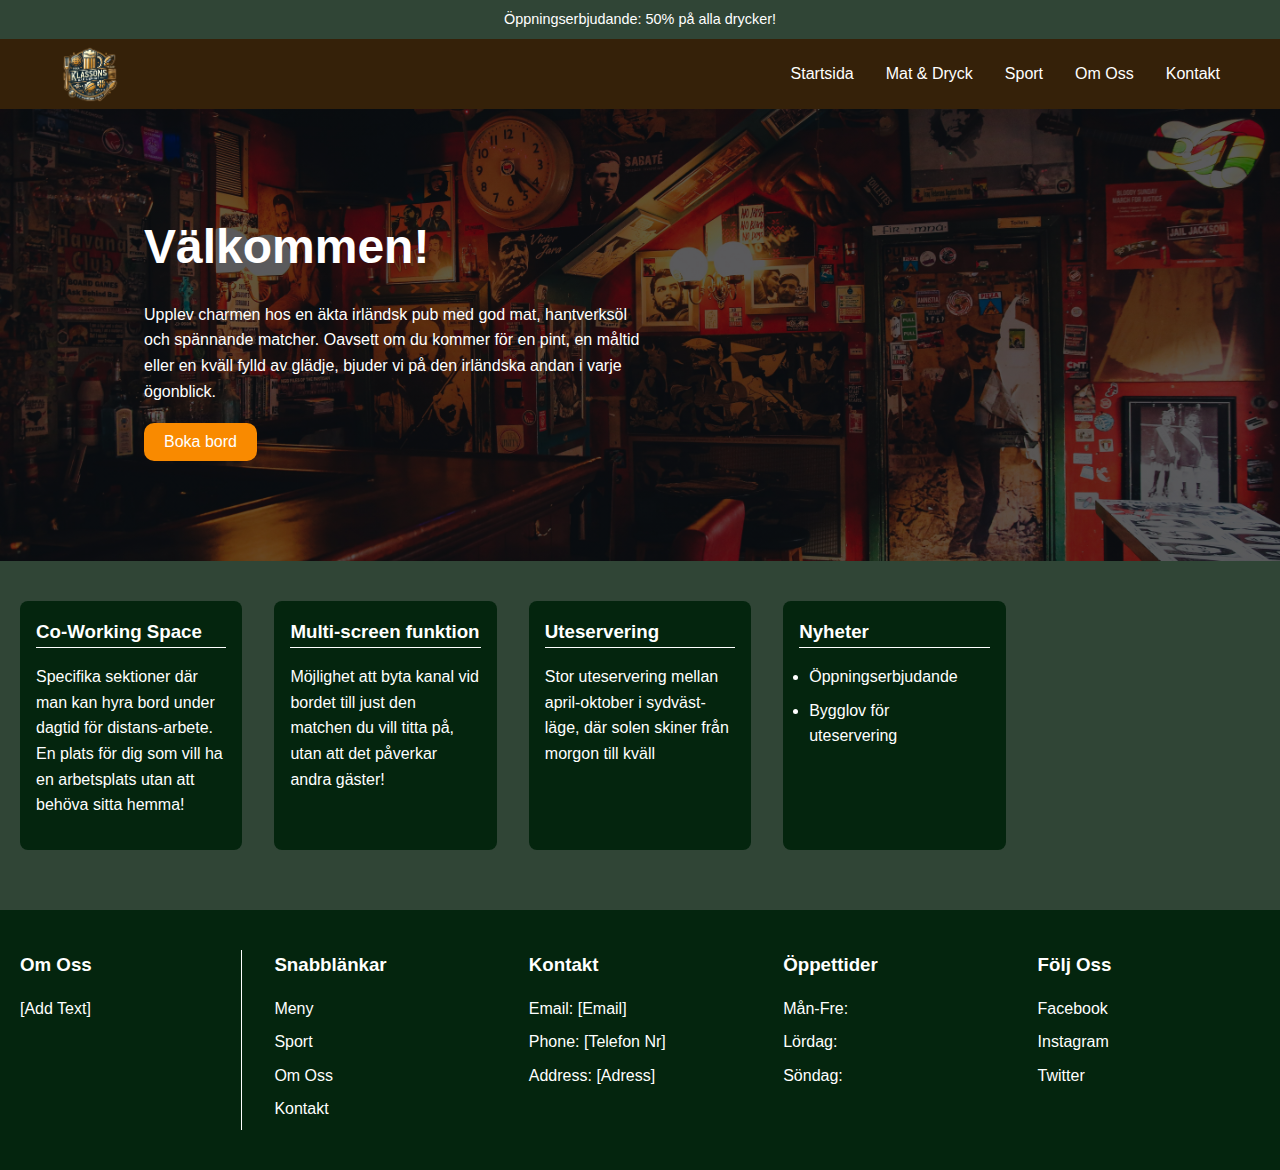
==== index.html @ a8c50b81 "added news card and open hours section" ====
<!DOCTYPE html>
<html lang="en">
  <head>
    <meta charset="UTF-8" />
    <meta name="viewport" content="width=device-width, initial-scale=1.0" />
    <link rel="stylesheet" href="main.css" />
    <link
      rel="stylesheet"
      href="https://cdnjs.cloudflare.com/ajax/libs/font-awesome/6.0.0/css/all.min.css"
    />
    <title>Klasson Bar & Sport</title>
  </head>
  <body>
    <!-- Top Banner -->
    <div class="top-banner">Öppningserbjudande: 50% på alla drycker!</div>

    <!-- Header -->
    <header class="header">
      <nav class="nav-container">
        <a href="#" class="logo"><img src="logo.png" alt="logo" /></a>

        <div class="nav-links">
          <a href="index.html" class="current">Startsida</a>
          <a href="menu.html">Mat & Dryck</a>
          <a href="sports.html">Sport</a>
          <a href="about.html">Om Oss</a>
          <a href="contact.html">Kontakt</a>
        </div>
      </nav>
    </header>

    <!-- Hero Section -->
    <section class="hero-section">
      <div class="hero-content">
        <h1>Välkommen!</h1>
        <p>
          Upplev charmen hos en äkta irländsk pub med god mat, hantverksöl och
          spännande matcher. Oavsett om du kommer för en pint, en måltid eller en kväll
          fylld av glädje, bjuder vi på den irländska andan i varje ögonblick.
        </p>
        <button><a href="contact.html">Boka bord</a></button>
      </div>
    </section>

    <!-- Features Section -->
    <section class="features-section">
      <div class="features-grid">
        <!-- Feature Card 1 -->
        <div class="features-card">
          <div class="features-info">
            <h3>Co-Working Space</h3>
            <p>
              Specifika sektioner där man kan hyra bord under dagtid för
              distans-arbete.<br />En plats för dig som vill ha en arbetsplats
              utan att behöva sitta hemma!
            </p>
          </div>
        </div>
        <!-- Repeat feature cards as needed -->
        <div class="features-card">
          <div class="features-info">
            <h3>Multi-screen funktion</h3>
            <p>
              Möjlighet att byta kanal vid bordet till just den matchen du vill
              titta på, utan att det påverkar andra gäster!
            </p>
          </div>
        </div>
        <div class="features-card">
          <div class="features-info">
            <h3>Uteservering</h3>
            <p>
              Stor uteservering mellan april-oktober i sydväst-läge, där solen
              skiner från morgon till kväll
            </p>
          </div>
        </div>
        <div class="features-card">
          <div class="features-info">
            <h3>Nyheter</h3>
            <ul>
              <li>Öppningserbjudande</li>
              <li>Bygglov för uteservering</li>
            </ul>
          </div>
        </div>
      </div>
    </section>

    <!-- Footer -->
    <footer class="footer">
      <div class="footer-content">
        <div class="footer-section" id="footer-info">
          <h3>Om Oss</h3>
          <p>[Add Text]</p>
        </div>

        <div class="footer-section">
          <h3>Snabblänkar</h3>
          <ul>
            <li><a href="#">Meny</a></li>
            <li><a href="#">Sport</a></li>
            <li><a href="#">Om Oss</a></li>
            <li><a href="#">Kontakt</a></li>
          </ul>
        </div>

        <div class="footer-section">
          <h3>Kontakt</h3>
          <ul>
            <li>Email: [Email]</li>
            <li>Phone: [Telefon Nr]</li>
            <li>Address: [Adress]</li>
          </ul>
        </div>

        <div class="footer-section">
          <h3>Öppettider</h3>
          <ul>
            <li><a href="#">Mån-Fre:</a></li>
            <li><a href="#">Lördag:</a></li>
            <li><a href="#">Söndag:</a></li>
          </ul>
        </div>

        <div class="footer-section">
          <h3>Följ Oss</h3>
          <ul>
            <li><a href="#">Facebook</a></li>
            <li><a href="#">Instagram</a></li>
            <li><a href="#">Twitter</a></li>
          </ul>
        </div>
      </div>
    </footer>
  </body>
</html>
---- main.css ----
/* Reset and base styles */
* {
  margin: 0;
  padding: 0;
  box-sizing: border-box;
  color: white;
}

body {
  font-family: "Arial", sans-serif;
  line-height: 1.6;
  background: #304536;
}

/* Header Styles */
.header {
  background: #352109;
  color: white;
  /* box-shadow: 0 2px 5px rgba(0,0,0,0.5); */
  position: sticky;
  top: 0;
}

.top-banner {
  padding: 8px 0;
  text-align: center;
  font-size: 0.9rem;
}

.nav-container {
  max-width: 1200px;
  margin: 0 auto;
  padding: 0 20px;
  display: flex;
  justify-content: space-between;
  align-items: center;
  height: 70px;
}

.logo {
  display: flex;
  align-items: center;
}
.logo img {
  width: 12%;
}

.nav-links {
  display: flex;
  gap: 2rem;
}

.nav-links a {
  text-decoration: none;
  color: white;
  font-weight: 500;
}

/* Hero Section */
.hero-section {
  position: relative;
  color: white;
  text-align: center;
  padding: 100px 20px;
  /* margin-top: 70px; */
  background: #fff;
  background-image: linear-gradient(rgba(0, 0, 0, 0.6), rgba(0, 0, 0, 0.6)),
    url(/assets/images/hero-image.jpg);
  background-position: center;
  background-repeat: no-repeat;
  background-size: cover;
  z-index: 2000;
}

.hero-content {
  font-size: 1.5rem;
  max-width: 50%;
  text-align: left;
  margin-left: 10%;
}

.hero-content h1 {
  margin-bottom: 1rem;
}

.hero-content p {
  margin-bottom: 1rem;
  font-size: medium;
  max-width: 80%;
}

.hero-content button {
  background: #f98a00;
  color: #333;
  border: none;
  border-radius: 10px;
  padding: 10px 20px;
  font-size: 1rem;
  cursor: pointer;
  transition: background 0.3s;
}

.hero-content button a {
  text-decoration: none;
}

.hero-content button:hover {
  background: #f7b52b;
}

/* Features Grid */
.features-section {
  max-width: 100%;
  margin: 40px auto;
  padding: 0 20px;
}

.features-grid {
  display: grid;
  grid-template-columns: repeat(auto-fill, minmax(200px, 1fr));
  gap: 2rem;
}

.features-card {
  /* border: 1px solid #eee; */
  background: #04250e;
  border-radius: 8px;
  overflow: hidden;
  transition: transform 0.2s;
}

.features-card:hover {
  transform: translateY(-5px);
  box-shadow: 0 5px 15px rgba(0, 0, 0, 0.1);
}

.features-info {
  padding: 1rem;
}

.features-info h3 {
  margin-bottom: 1rem;
  border-bottom: solid white 1px;
}

.features-info p {
  margin-bottom: 1rem;
}

.features-info ul {
    margin: 10px;
}

.features-info ul li {
    margin-bottom: 0.5rem;
}

/* Footer */
.footer {
  background: #04250e;
  padding: 40px 20px;
  margin-top: 60px;
}

.footer-content {
  max-width: 100%;
  max-height: 100vh;
  margin: 0 auto;
  display: grid;
  grid-template-columns: repeat(auto-fit, minmax(100px, 1fr));
  gap: 2rem;
}

.footer-section h3 {
  margin-bottom: 1rem;
}

.footer-section ul {
  list-style: none;
}

.footer-section ul li {
  margin-bottom: 0.5rem;
}

.footer-section a {
  color: white;
  text-decoration: none;
}

#footer-info {
  border-right: solid white 1px;
  padding-right: 20px;
}
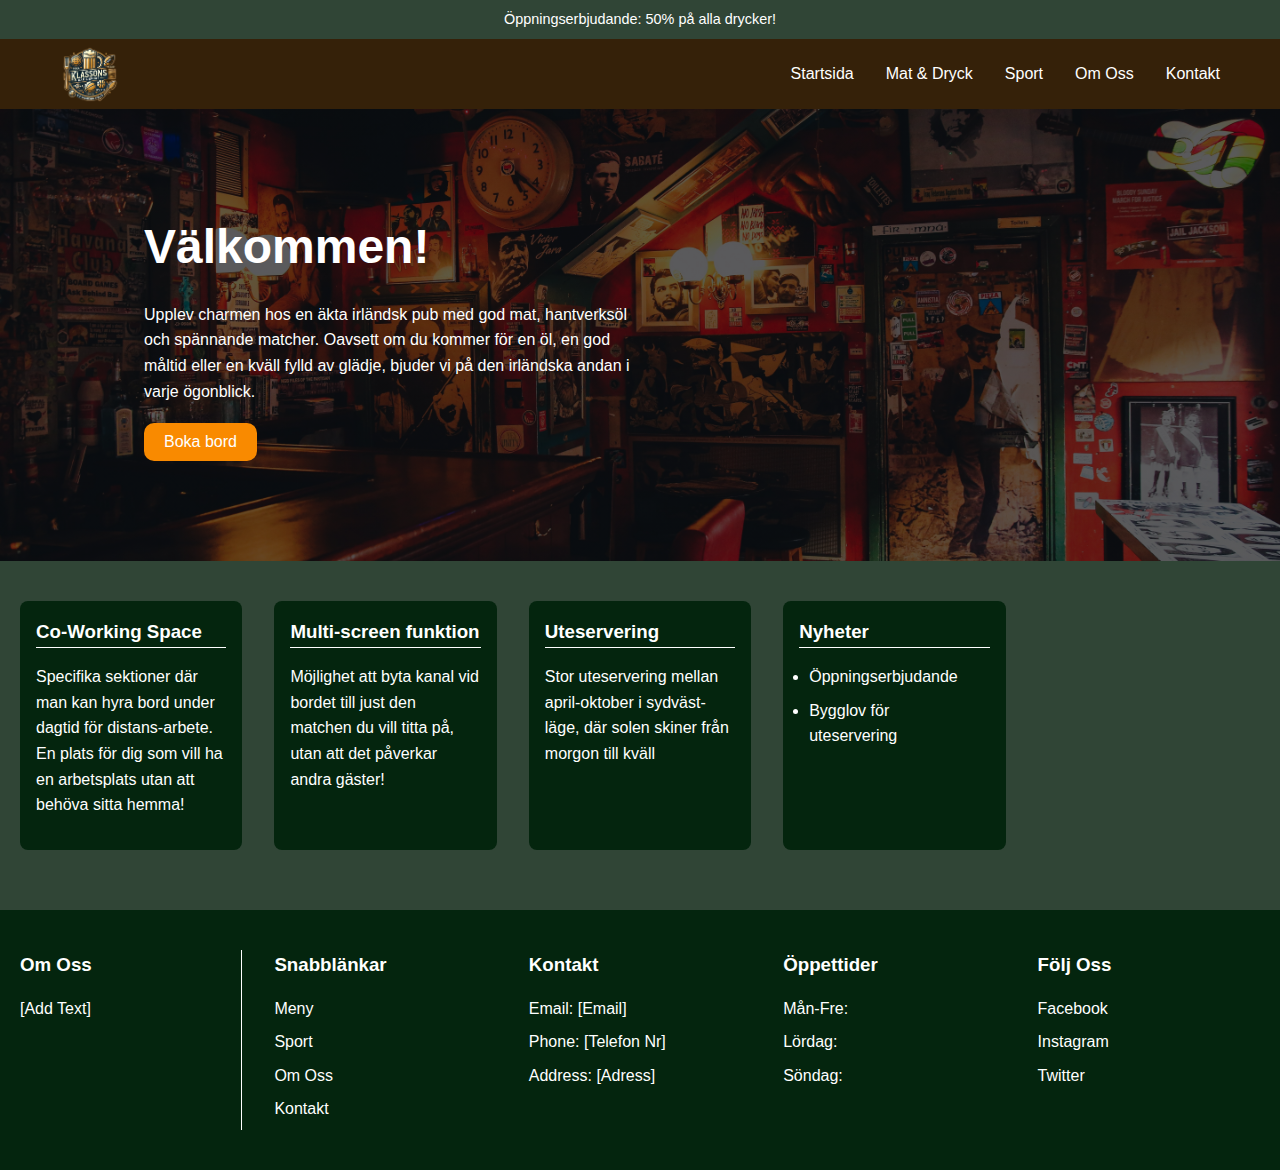
==== commit e0e4bdd0: "index fix" ====
--- a/index.html
+++ b/index.html
@@ -35,12 +35,17 @@
         <h1>Välkommen!</h1>
         <p>
           Upplev charmen hos en äkta irländsk pub med god mat, hantverksöl och
-          spännande matcher. Oavsett om du kommer för en pint, en måltid eller en kväll
-          fylld av glädje, bjuder vi på den irländska andan i varje ögonblick.
+          spännande matcher. Oavsett om du kommer för en öl, en god måltid eller
+          en kväll fylld av glädje, bjuder vi på den irländska andan i varje
+          ögonblick.
         </p>
         <button><a href="contact.html">Boka bord</a></button>
       </div>
     </section>
+
+    <div class="box"></div>
+    <div class="box"></div>
+    <div class="box mask"></div>
 
     <!-- Features Section -->
     <section class="features-section">
--- a/main.css
+++ b/main.css
@@ -69,7 +69,22 @@
   background-position: center;
   background-repeat: no-repeat;
   background-size: cover;
-  z-index: 2000;
+  z-index: 1000;
+}
+
+.wave {
+  --size: 50px;
+  --m: 0.5;
+  --p: calc(var(--m)*var(--size));
+  --R: calc(var(--size)*sqrt(var(--m)*var(--m) + 1));
+
+  mask:
+    radial-gradient(var(--R) at 50% calc(100% - (var(--size) + var(--p))), #000 99%, #0000 101%)
+      calc(50% - 2 * var(--size)) 0/calc(4 * var(--size)) 100%,
+    radial-gradient(var(--R) at 50% calc(100% + var(--p)), #0000 99%, #000 101%) 
+      50% calc(100% - var(--size)) / calc(4 * var(--size)) 100% repeat-x;
+  background: linear-gradient(90deg,red,blue);
+  height: 200px;
 }
 
 .hero-content {
@@ -148,11 +163,11 @@
 }
 
 .features-info ul {
-    margin: 10px;
+  margin: 10px;
 }
 
 .features-info ul li {
-    margin-bottom: 0.5rem;
+  margin-bottom: 0.5rem;
 }
 
 /* Footer */
@@ -192,3 +207,5 @@
   border-right: solid white 1px;
   padding-right: 20px;
 }
+
+
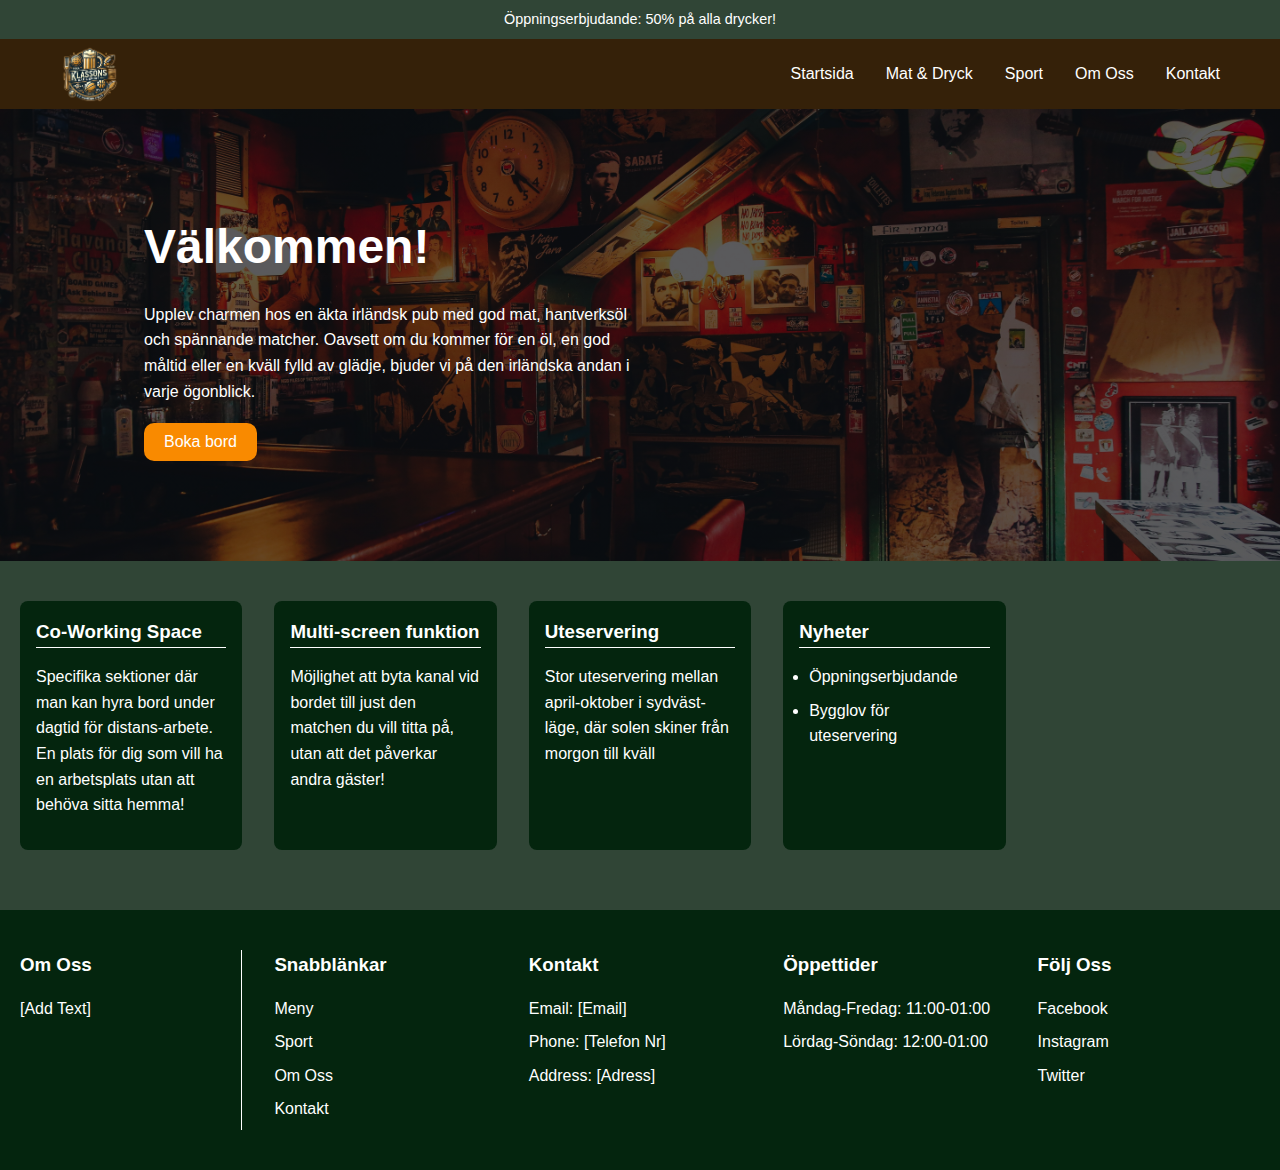
==== commit 5dfcc620: "changed open hours in footer from href" ====
--- a/index.html
+++ b/index.html
@@ -42,10 +42,6 @@
         <button><a href="contact.html">Boka bord</a></button>
       </div>
     </section>
-
-    <div class="box"></div>
-    <div class="box"></div>
-    <div class="box mask"></div>
 
     <!-- Features Section -->
     <section class="features-section">
@@ -122,9 +118,8 @@
         <div class="footer-section">
           <h3>Öppettider</h3>
           <ul>
-            <li><a href="#">Mån-Fre:</a></li>
-            <li><a href="#">Lördag:</a></li>
-            <li><a href="#">Söndag:</a></li>
+            <li>Måndag-Fredag: 11:00-01:00</li>
+            <li>Lördag-Söndag: 12:00-01:00</li>
           </ul>
         </div>
 
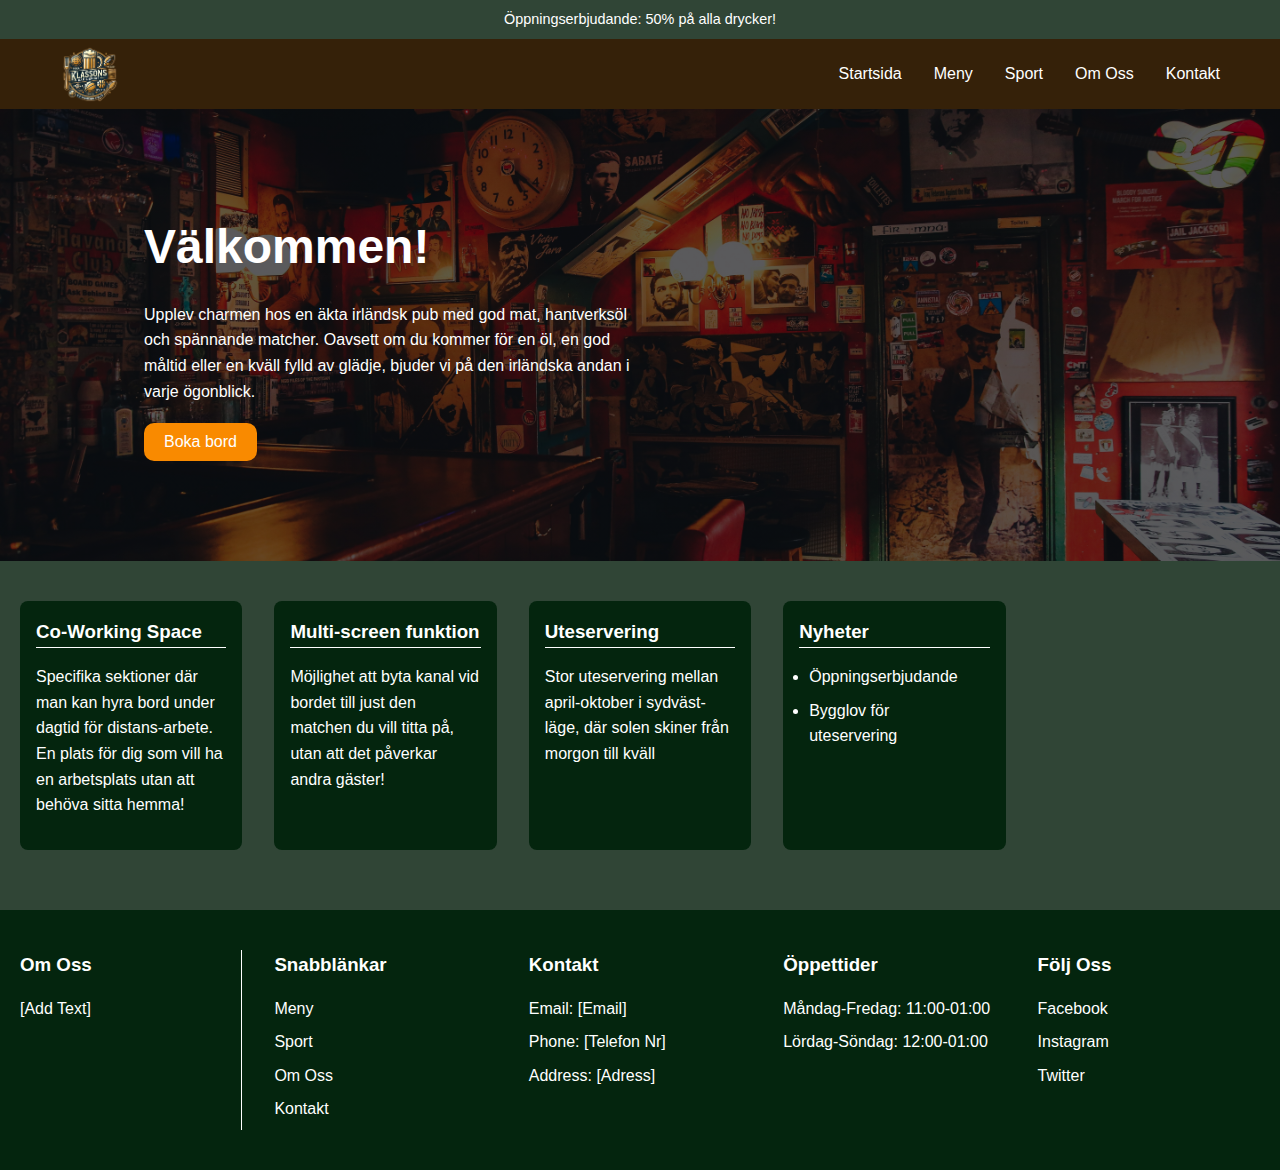
==== commit b0f15620: "changed nav to "Meny" from "Mat & Dryck"" ====
--- a/index.html
+++ b/index.html
@@ -21,7 +21,7 @@
 
         <div class="nav-links">
           <a href="index.html" class="current">Startsida</a>
-          <a href="menu.html">Mat & Dryck</a>
+          <a href="menu.html">Meny</a>
           <a href="sports.html">Sport</a>
           <a href="about.html">Om Oss</a>
           <a href="contact.html">Kontakt</a>
